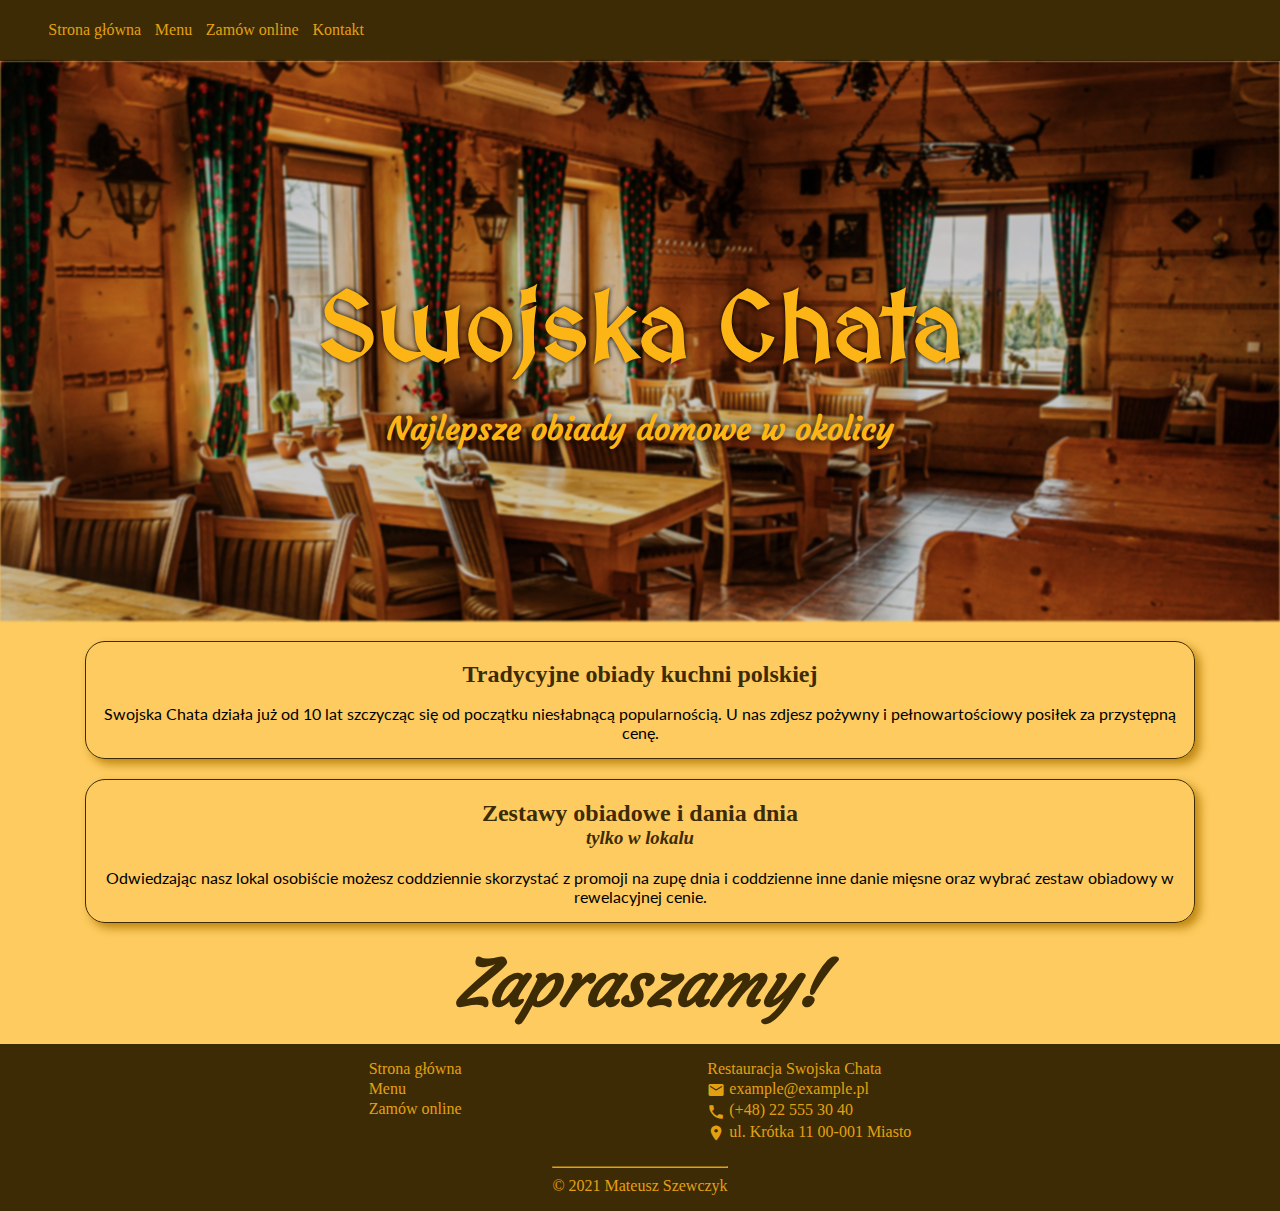
==== index.html @ 74ea61b6 "footer expansion" ====
<!DOCTYPE html>
<html lang="pl" dir="ltr">
  <head>
    <meta charset="utf-8">
    <meta name="viewport" content="width=device-width, initial-scale=1.0">
    <title>Swojska Chata | najlepsze obiady domowe!</title>
    <link rel="stylesheet" href="css/style.css" type="text/css">
  </head>
  <body>
    <header>
      <nav>
        <ul>
          <li><a href="index.html">Strona główna</a></li>
          <li><a href="menu.html">Menu</a><ul>
            <li><a href="menu.html#zupy">Zupy</a></li>
            <li><a href="menu.html#glowne">Dania główne</a></li>
            <li><a href="menu.html#maczne">Potrawy mączne</a></li>
            <li><a href="menu.html#przystawki">Przystawki i przekąski zimne na zamówienie</a></li>
          </ul></li>
          <li><a href="zamowienie.html">Zamów online</a></li>
          <li><a href="kontakt.html">Kontakt</a></li>
        </ul>
      </nav>
      <div id="banner">
        <span>
          <h1>Swojska Chata</h1>
          <h2>Najlepsze obiady domowe w okolicy</h2>
        </span>
        <img src="images/banner.jpg" alt="baner">
      </div>
    </header>
    <main>
      <article>
        <h2>Tradycyjne obiady kuchni polskiej</h2>
        <p>Swojska Chata działa już od 10 lat szczycząc się od początku niesłabnącą popularnością. U nas zdjesz pożywny i&nbsp;pełnowartościowy posiłek za przystępną cenę.</p>
      </article>
      <article>
        <h2>Zestawy obiadowe i dania dnia</h2>
        <h3><i>tylko w lokalu</i></h3>
        <p>Odwiedzając nasz lokal osobiście możesz coddziennie skorzystać z promoji na zupę dnia i coddzienne inne danie mięsne oraz wybrać zestaw obiadowy w rewelacyjnej cenie.</p>
      </article>
      <section id="welcome">
        Zapraszamy!
      </section>
    </main>
    <footer>
      <section id="links">
        <a href="index.html">Strona główna</a><br>
        <a href="menu.html">Menu</a><br>
        <a href="zamowienie.html">Zamów online</a><br>
      </section>
      <section class="contact">
        Restauracja Swojska Chata<br>
        <span class="material-icons">email</span> example@example.pl<br>
        <span class="material-icons">call</span> (+48) 22 555 30 40<br>
        <span class="material-icons">location_on</span> ul. Krótka 11 00-001 Miasto<br>
      </section>
      <span><hr>&copy; 2021 Mateusz Szewczyk</span>
    </footer>
  </body>
</html>
---- css/style.css ----
@import url('https://fonts.googleapis.com/css2?family=Courgette&family=Lato&family=MedievalSharp&display=swap');
@import url('https://fonts.googleapis.com/icon?family=Material+Icons');

body {
  background-color: #FDCB60;
  margin: 0;
  box-sizing: border-box;
}

body, header {
  display: flex;
  flex-direction: column;
}

h1, h2, h3, h4, #welcome {
  text-align: center;
}

header h1 {
  color: #FDB515;
  font-family: 'MedievalSharp', cursive;
  font-size: 600%;
  margin-bottom: 0;
  text-shadow: 0px 0px 5px black;
}

header h2 {
  color: #FDB515;
  font-family: 'Courgette', cursive;
  text-shadow: 0px 0px 10px black;
  font-size: 200%;
}

#banner {
  position: relative;
  display: inline-block;
}

#banner img{
  width: 100%;
  filter: blur(1px) brightness(80%);
  display: block;
}

#banner span {
  position: absolute;
  top: 50%; left: 0; right: 0;
  transform: translate(0 ,-50%);
  z-index: 2;

}

p {
  text-align: justify;
}

nav {
  margin: 0;
  flex: 100%;
  background-color: #3D2B05;
  text-align: left;
  overflow: hidden;
  font-family: calibri, tahoma;
}

nav a {
  color: #E3A112;
}

nav>ul {
  display: flex;
  flex-direction: row;
}

nav>ul li {
  list-style-type: none;
  margin-left: 3px;
}

nav>ul li:hover {
  border-bottom: 1px solid #E3A112;
  margin-bottom: -1px;
}

nav>ul li a {
  display: block;
  padding: 4pt;
  text-decoration: none;
}

nav>ul li li {
  margin: 0;
}

nav>ul li li:nth-child(n) {
  border-top: 1px solid white;
}

nav>ul li li:first-child {
  border-top: 1px solid #BD860F;
}

nav>ul li li a {
  width: 160px;
  color: #3D2B05;
}

nav>ul li li:hover {
  background: white;
}

nav>ul li ul {
  overflow: hidden;
  display: none;
}

nav>ul li:hover ul {
  position: absolute;
  margin-top: 2px;
  z-index: 3;
  background: #BD860F;
  padding: 0;
  display: block;
  width: 177px;
  border-radius: 5px;
}

article h3 {
  margin-top: 0;
}

article h2 {
  margin-bottom: 0;
}

article h2, article h3 {
  color: #3D2B05;
}

main {
  display: flex;
  flex-direction: column;
  justify-content: space-around;
  align-items: center;
  align-content: center;
}

article {
  margin-top: 20px;
  border: 1px solid #3D2B05;
  box-shadow: 5px 5px 10px #BD860F;
  border-radius: 20px;
  width: 85%;
  padding: 0 10px;
}

#welcome {
  margin: 20px auto;
  color: #3D2B05;
  font-weight: bold;
  font-style: italic;
  font-family: 'Courgette', cursive;
  font-size: 400%;
}

article p {
  font-family: 'Lato', sans-serif;
  text-align: center;
}

footer {
  color: #E3A112;
  text-align: left;
  background-color: #3D2B05;
  font-weight: lighter;
  display: grid;
  grid-template-areas:
      '. links contact .'
      ' . copy copy .';
  grid-gap: minmax(0, 1fr);
  justify-content: space-around;
  align-items: normal;
  align-content: center;
  padding-top: 15px;
  line-height: 20px;
}

#links {
  grid-area: links;
}

footer .contact {
  grid-area: contact;
}

#links a {
  text-decoration: none;
  color: #E3A112;
}

#links, footer .contact {
  flex: auto;
}

footer span {
  margin: 15px auto;
  text-align: center;
  grid-area: copy;
}

hr {
  border-color: #E3A112;
}

.material-icons {
  margin: 0;
  font-size: 18px;
  vertical-align: middle;
  line-height: 20px;
}
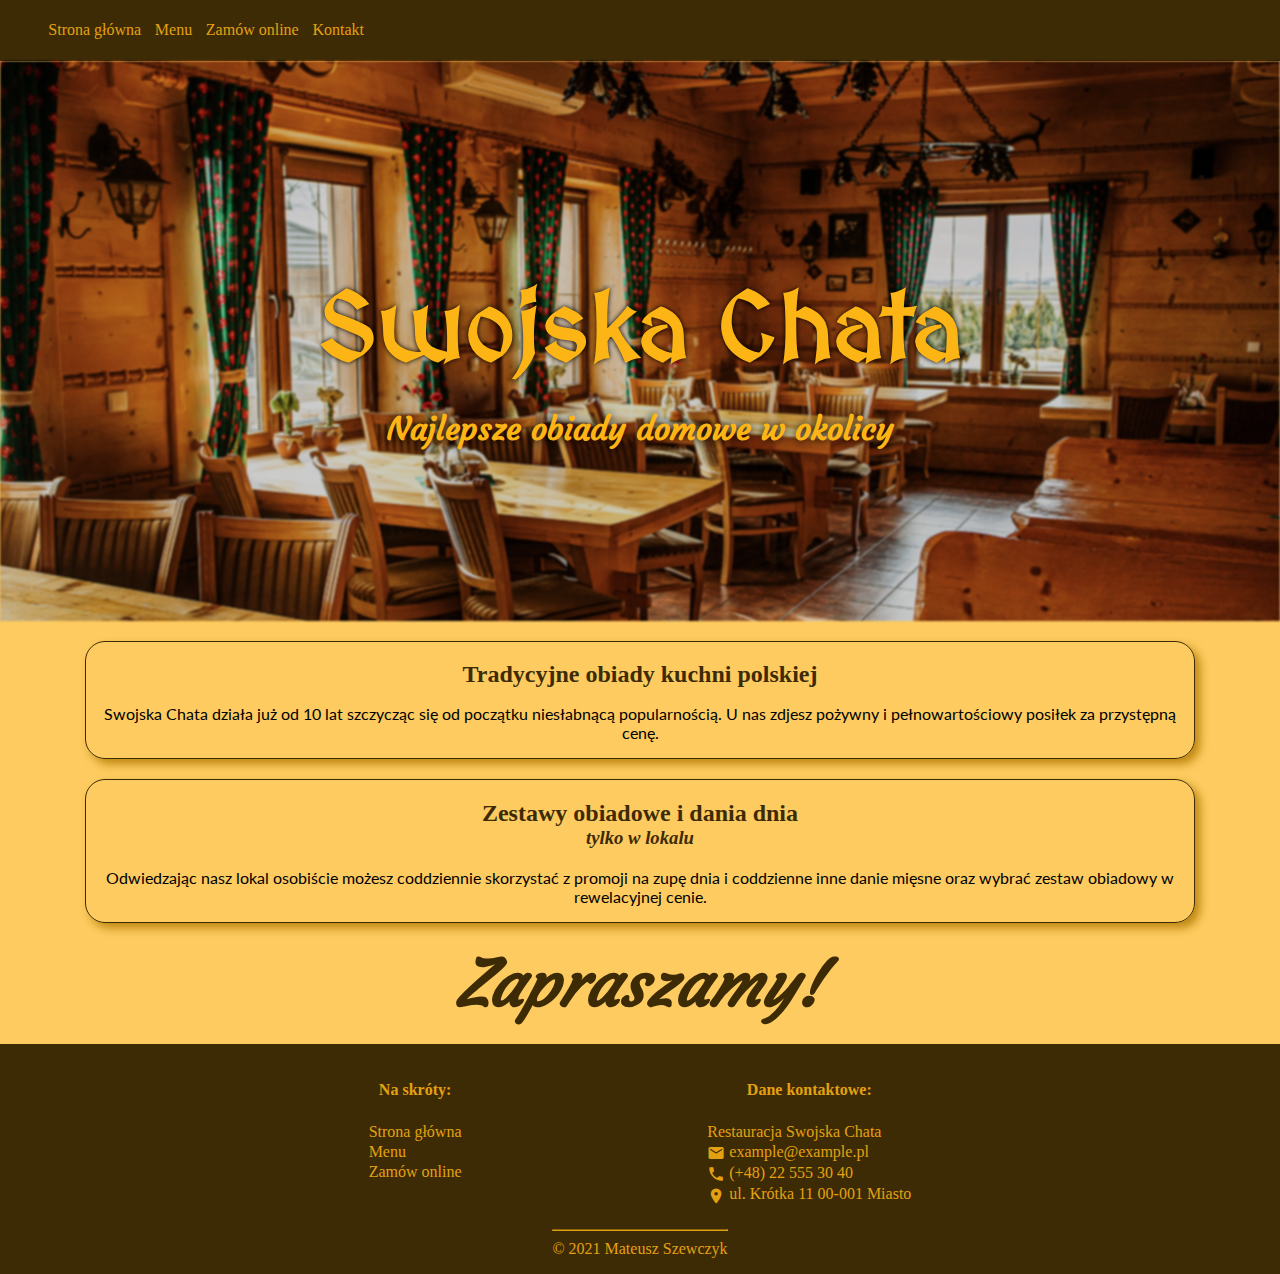
==== commit f962eef6: "Modified footer" ====
--- a/index.html
+++ b/index.html
@@ -45,15 +45,17 @@
     </main>
     <footer>
       <section id="links">
+        <h4>Na skróty:</h4>
         <a href="index.html">Strona główna</a><br>
         <a href="menu.html">Menu</a><br>
         <a href="zamowienie.html">Zamów online</a><br>
       </section>
       <section class="contact">
+        <h4>Dane kontaktowe:</h4>
         Restauracja Swojska Chata<br>
-        <span class="material-icons">email</span> example@example.pl<br>
-        <span class="material-icons">call</span> (+48) 22 555 30 40<br>
-        <span class="material-icons">location_on</span> ul. Krótka 11 00-001 Miasto<br>
+        <a href="mailto: example@example.pl"><span class="material-icons">email</span> example@example.pl</a><br>
+        <a href="tel:+48225553040"><span class="material-icons">call</span> (+48) 22 555 30 40</a><br>
+        <a href="https://www.google.com/maps/place/Kr%C3%B3tka+11,+24-100+Pu%C5%82awy/" target="_blank"><span class="material-icons">location_on</span> ul. Krótka 11 00-001 Miasto</a><br>
       </section>
       <span><hr>&copy; 2021 Mateusz Szewczyk</span>
     </footer>
--- a/css/style.css
+++ b/css/style.css
@@ -193,7 +193,7 @@
   grid-area: contact;
 }
 
-#links a {
+footer a {
   text-decoration: none;
   color: #E3A112;
 }
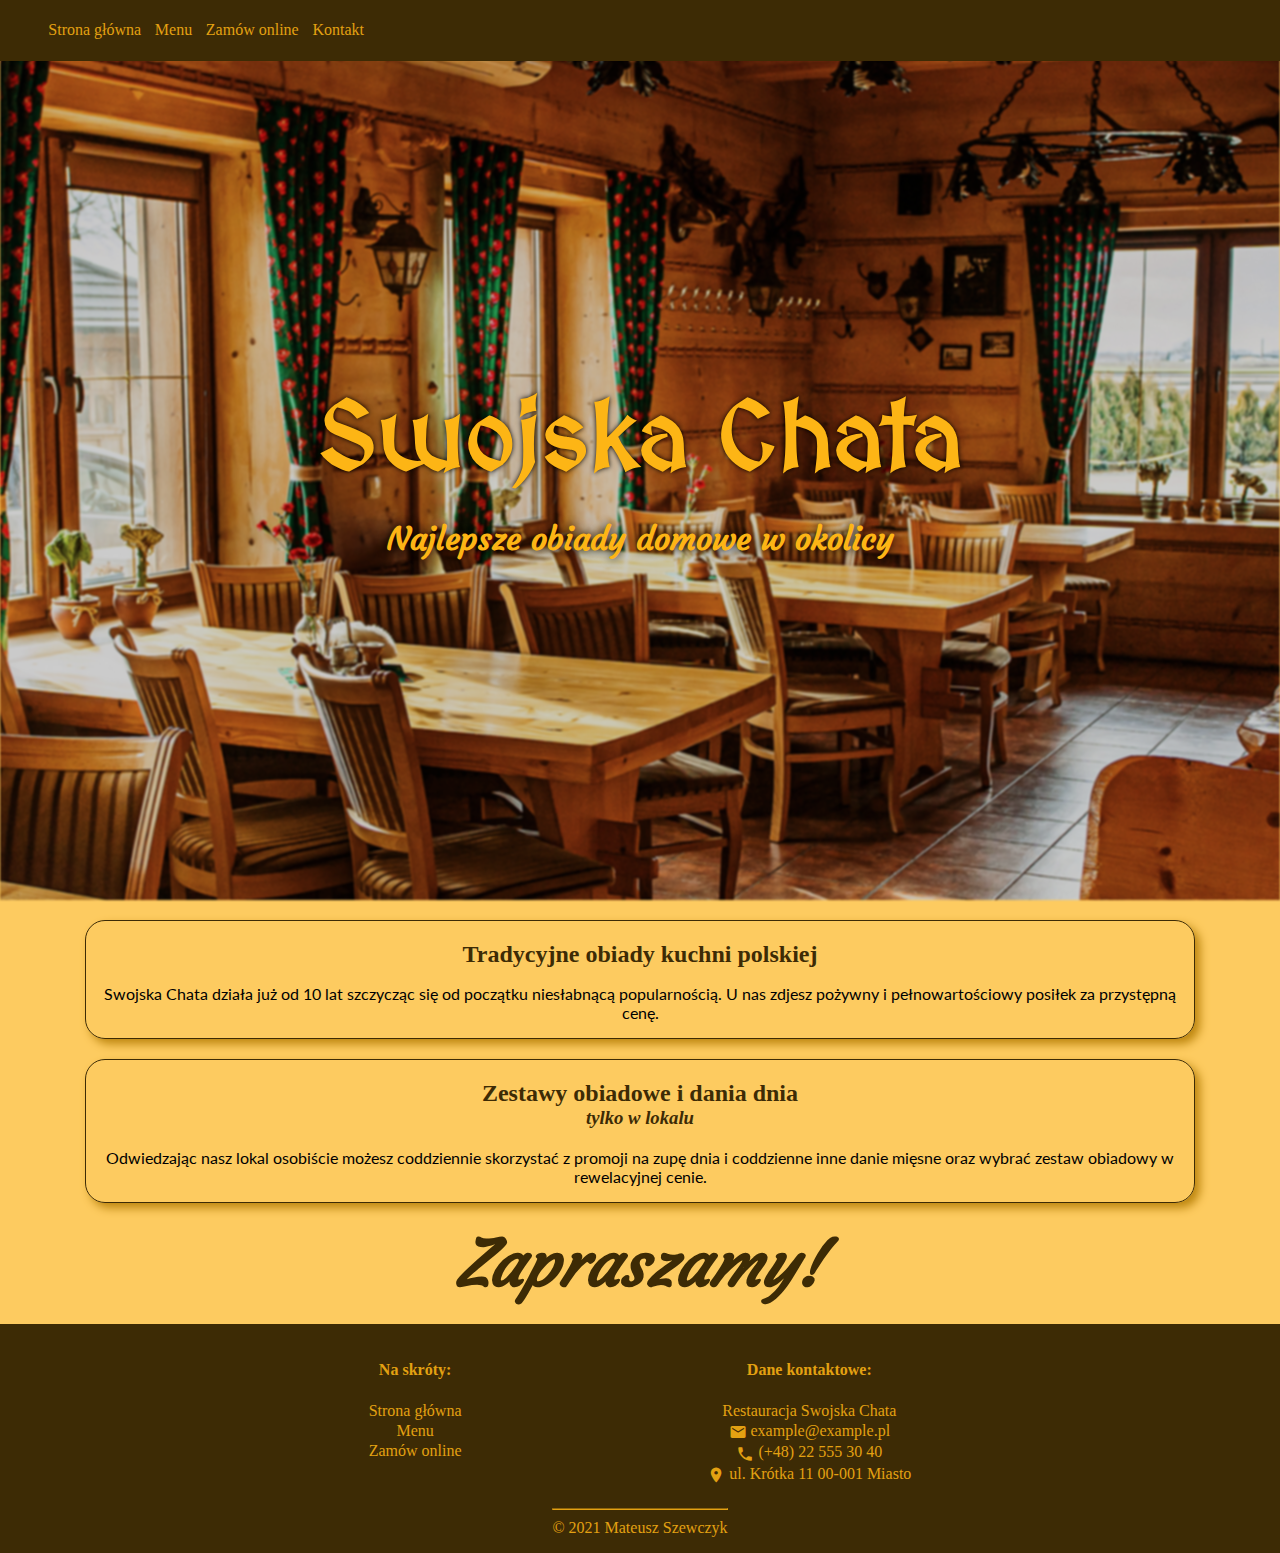
==== commit abfe592e: "RWD layout introduced and all .html styled up" ====
--- a/index.html
+++ b/index.html
@@ -8,14 +8,13 @@
   </head>
   <body>
     <header>
-      <nav>
+      <nav class="at_index">
         <ul>
           <li><a href="index.html">Strona główna</a></li>
           <li><a href="menu.html">Menu</a><ul>
             <li><a href="menu.html#zupy">Zupy</a></li>
             <li><a href="menu.html#glowne">Dania główne</a></li>
             <li><a href="menu.html#maczne">Potrawy mączne</a></li>
-            <li><a href="menu.html#przystawki">Przystawki i przekąski zimne na zamówienie</a></li>
           </ul></li>
           <li><a href="zamowienie.html">Zamów online</a></li>
           <li><a href="kontakt.html">Kontakt</a></li>
@@ -24,17 +23,17 @@
       <div id="banner">
         <span>
           <h1>Swojska Chata</h1>
-          <h2>Najlepsze obiady domowe w okolicy</h2>
+          <h2 class="at_index">Najlepsze obiady domowe w okolicy</h2>
         </span>
-        <img src="images/banner.jpg" alt="baner">
+        <img src="images/banner.jpg" alt="baner" class="at_index">
       </div>
     </header>
     <main>
-      <article>
+      <article class="main">
         <h2>Tradycyjne obiady kuchni polskiej</h2>
         <p>Swojska Chata działa już od 10 lat szczycząc się od początku niesłabnącą popularnością. U nas zdjesz pożywny i&nbsp;pełnowartościowy posiłek za przystępną cenę.</p>
       </article>
-      <article>
+      <article class="main">
         <h2>Zestawy obiadowe i dania dnia</h2>
         <h3><i>tylko w lokalu</i></h3>
         <p>Odwiedzając nasz lokal osobiście możesz coddziennie skorzystać z promoji na zupę dnia i coddzienne inne danie mięsne oraz wybrać zestaw obiadowy w rewelacyjnej cenie.</p>
--- a/css/style.css
+++ b/css/style.css
@@ -5,6 +5,7 @@
   background-color: #FDCB60;
   margin: 0;
   box-sizing: border-box;
+  min-height: 100vh;
 }
 
 body, header {
@@ -14,6 +15,10 @@
 
 h1, h2, h3, h4, #welcome {
   text-align: center;
+}
+
+header{
+  max-height: 100vh;
 }
 
 header h1 {
@@ -38,8 +43,15 @@
 
 #banner img{
   width: 100%;
+  height: 45vh;
   filter: blur(1px) brightness(80%);
   display: block;
+  object-fit: cover;
+}
+
+img.at_index {
+  min-height: 100vh;
+  object-fit: cover;
 }
 
 #banner span {
@@ -47,7 +59,6 @@
   top: 50%; left: 0; right: 0;
   transform: translate(0 ,-50%);
   z-index: 2;
-
 }
 
 p {
@@ -59,8 +70,13 @@
   flex: 100%;
   background-color: #3D2B05;
   text-align: left;
-  overflow: hidden;
   font-family: calibri, tahoma;
+}
+
+nav.at_index {
+  position: fixed;
+  z-index: 3;
+  width: 100%;
 }
 
 nav a {
@@ -69,7 +85,7 @@
 
 nav>ul {
   display: flex;
-  flex-direction: row;
+  flex-direction: row wrap;
 }
 
 nav>ul li {
@@ -125,15 +141,15 @@
   border-radius: 5px;
 }
 
-article h3 {
+article.main h3 {
   margin-top: 0;
 }
 
-article h2 {
+article.main h2 {
   margin-bottom: 0;
 }
 
-article h2, article h3 {
+article.main h2, article.main h3 {
   color: #3D2B05;
 }
 
@@ -145,7 +161,7 @@
   align-content: center;
 }
 
-article {
+article.main {
   margin-top: 20px;
   border: 1px solid #3D2B05;
   box-shadow: 5px 5px 10px #BD860F;
@@ -163,7 +179,7 @@
   font-size: 400%;
 }
 
-article p {
+article.main p {
   font-family: 'Lato', sans-serif;
   text-align: center;
 }
@@ -174,15 +190,13 @@
   background-color: #3D2B05;
   font-weight: lighter;
   display: grid;
-  grid-template-areas:
-      '. links contact .'
-      ' . copy copy .';
   grid-gap: minmax(0, 1fr);
   justify-content: space-around;
   align-items: normal;
   align-content: center;
   padding-top: 15px;
   line-height: 20px;
+  margin-top: auto;
 }
 
 #links {
@@ -218,3 +232,67 @@
   vertical-align: middle;
   line-height: 20px;
 }
+
+.contact h2 {
+  font-weight: bold;
+  font-style: italic;
+  font-family: 'Courgette', cursive;
+  font-size: 190%;
+  color: #3D2B05;
+}
+
+main>.contact a {
+  text-decoration: none;
+  color: #3D2B05;
+}
+
+#map {
+  margin-top: 10px;
+}
+
+#map iframe {
+  width: 100vw;
+  max-width: 100%;
+  height: 300px;
+}
+
+@media screen and (min-width: 655px) {
+  footer{
+    grid-template-areas:
+      '. links contact .'
+      ' . copy copy .';
+    text-align: center;
+  }
+}
+
+@media screen and (max-width: 654px) {
+  footer {
+    grid-template-areas:
+      '. links .'
+      '. contact .'
+      ' . copy .';
+    text-align: center;
+  }
+  footer h4{
+    text-decoration: underline;
+    font-weight: bold;
+  }
+  #banner h2 {
+    display: none;
+  }
+  h2.at_index {
+    display: block !important;
+  }
+}
+
+@media screen and (max-width: 390px) {
+  #banner h1{
+    font-size: 400%;
+  }
+  nav>ul{
+    display: grid;
+    grid-template-areas:
+      '. .'
+      '. .';
+  }
+}
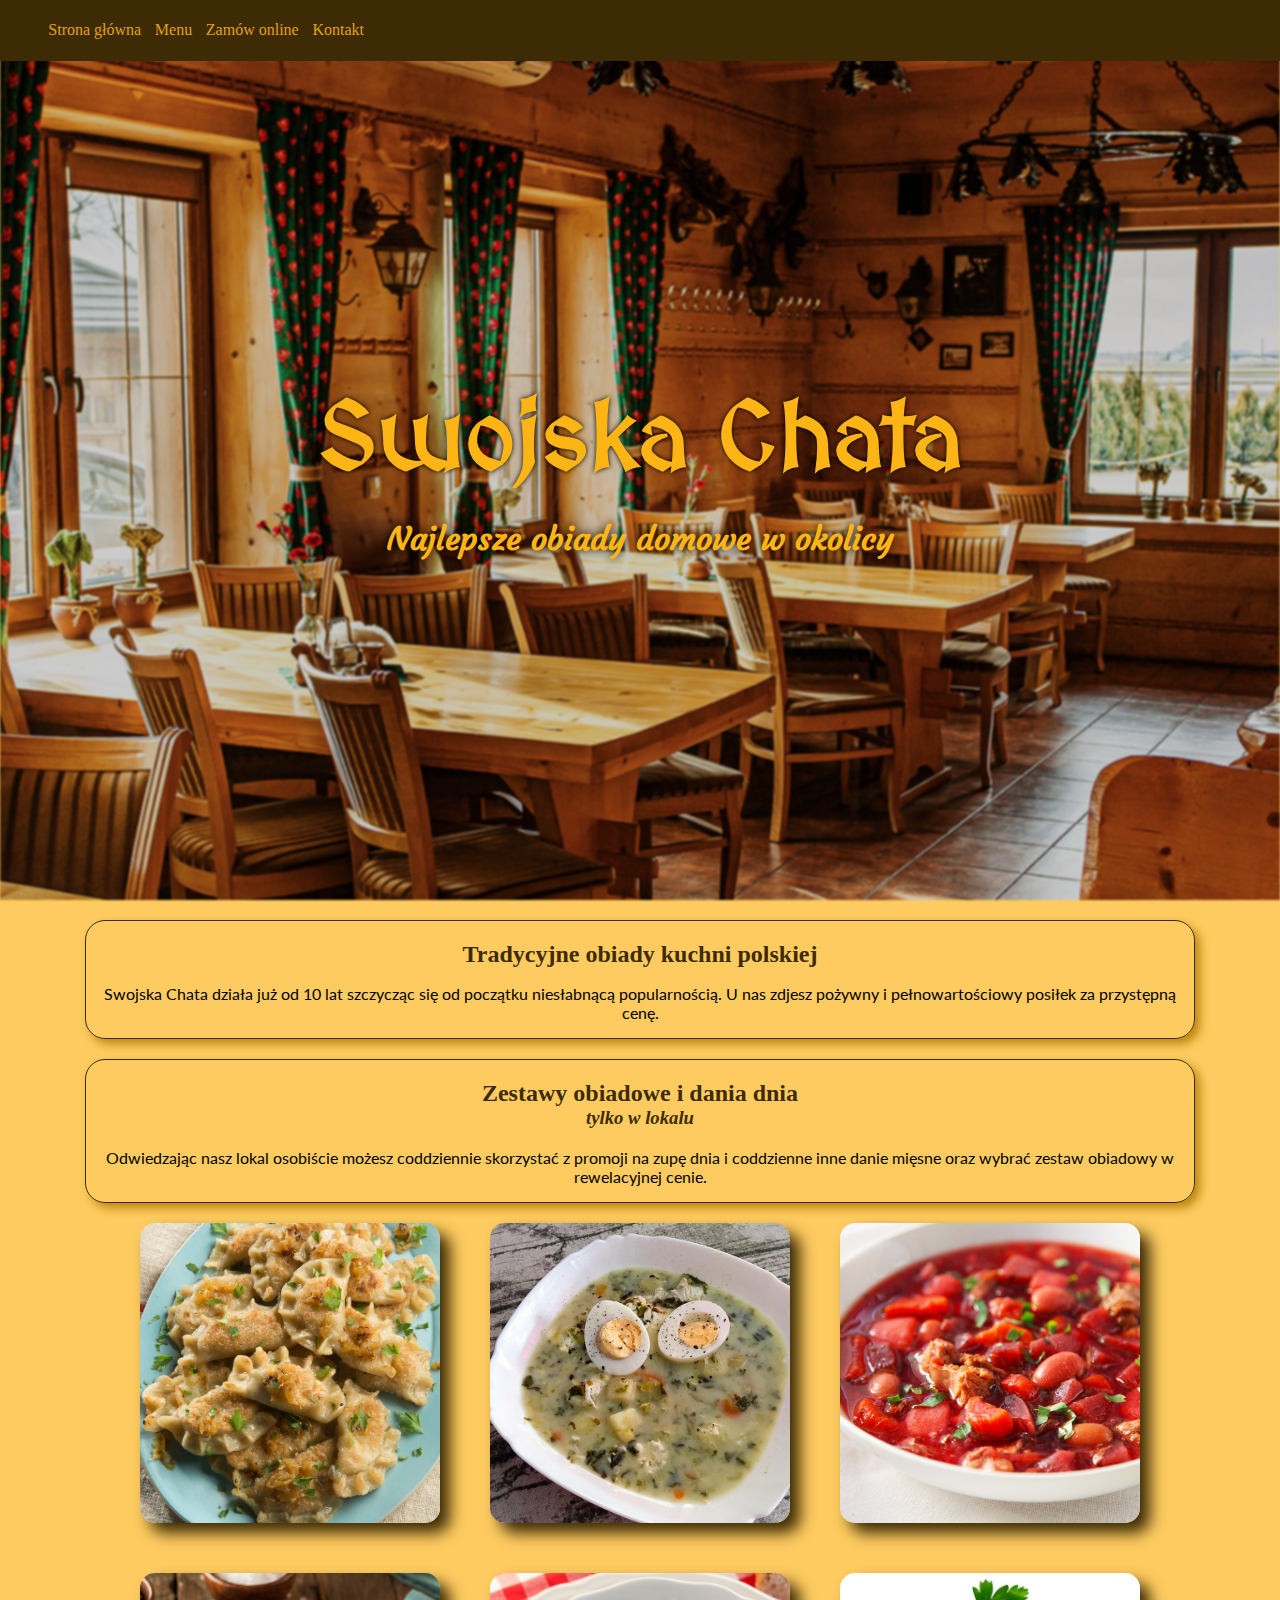
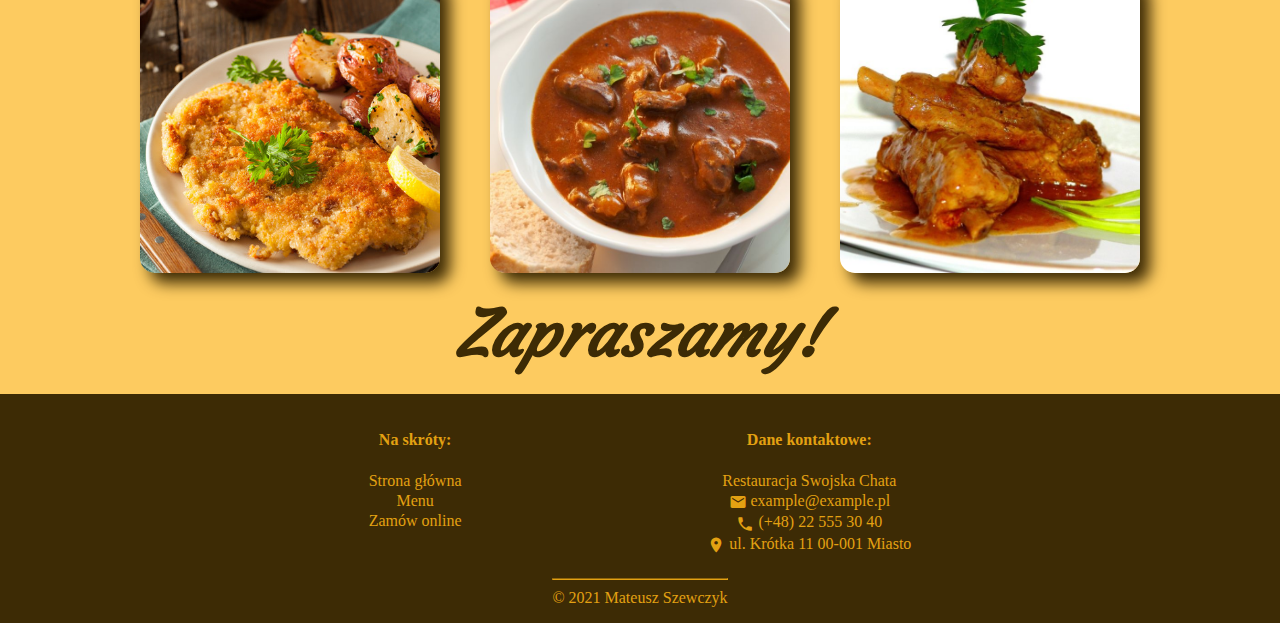
==== commit 5d8f92ca: "added gallery into home page" ====
--- a/index.html
+++ b/index.html
@@ -5,6 +5,8 @@
     <meta name="viewport" content="width=device-width, initial-scale=1.0">
     <title>Swojska Chata | najlepsze obiady domowe!</title>
     <link rel="stylesheet" href="css/style.css" type="text/css">
+    <script src="https://ajax.googleapis.com/ajax/libs/jquery/3.6.0/jquery.min.js"></script>
+    <script src="js/gallery.js"></script>
   </head>
   <body>
     <header>
@@ -29,15 +31,16 @@
       </div>
     </header>
     <main>
-      <article class="main">
-        <h2>Tradycyjne obiady kuchni polskiej</h2>
-        <p>Swojska Chata działa już od 10 lat szczycząc się od początku niesłabnącą popularnością. U nas zdjesz pożywny i&nbsp;pełnowartościowy posiłek za przystępną cenę.</p>
-      </article>
-      <article class="main">
-        <h2>Zestawy obiadowe i dania dnia</h2>
-        <h3><i>tylko w lokalu</i></h3>
-        <p>Odwiedzając nasz lokal osobiście możesz coddziennie skorzystać z promoji na zupę dnia i coddzienne inne danie mięsne oraz wybrać zestaw obiadowy w rewelacyjnej cenie.</p>
-      </article>
+        <article class="main">
+          <h2>Tradycyjne obiady kuchni polskiej</h2>
+          <p>Swojska Chata działa już od 10 lat szczycząc się od początku niesłabnącą popularnością. U nas zdjesz pożywny i&nbsp;pełnowartościowy posiłek za przystępną cenę.</p>
+        </article>
+        <article class="main">
+          <h2>Zestawy obiadowe i dania dnia</h2>
+          <h3><i>tylko w lokalu</i></h3>
+          <p>Odwiedzając nasz lokal osobiście możesz coddziennie skorzystać z promoji na zupę dnia i coddzienne inne danie mięsne oraz wybrać zestaw obiadowy w rewelacyjnej cenie.</p>
+        </article>
+        <section id="gallery"></section>
       <section id="welcome">
         Zapraszamy!
       </section>
--- a/css/style.css
+++ b/css/style.css
@@ -285,6 +285,21 @@
   }
 }
 
+@media screen and (max-width: 654px) and (orientation: landscape) {
+  #banner h1 {
+    font-size: 300%;
+  }
+}
+
+@media screen and (max-height: 470px) and (orientation: landscape) {
+  #banner h2 {
+    display: none !important;
+  }
+  #banner h1{
+    font-size: 300%;
+  }
+}
+
 @media screen and (max-width: 390px) {
   #banner h1{
     font-size: 400%;
@@ -295,4 +310,67 @@
       '. .'
       '. .';
   }
-}
+  #welcome {
+    font-size: 200%;
+  }
+  nav>ul li:hover ul {
+    right: 0;
+  }
+}
+
+@media screen and (max-width: 390px) and (orientation: landscape) {
+  h2.at_index {
+    display: none !important;
+  }
+  #banner h1{
+    font-size: 300%;
+  }
+}
+
+/* galeria */
+#gallery{
+  width: 85%;
+  display: grid;
+  grid-template-areas:
+    '. . .'
+    '. . .';
+  justify-content: center;
+  align-items: center;
+  align-content: center;
+  grid-gap: 50px;
+  margin-top: 20px;
+}
+
+#gallery img {
+  width: 300px;
+  height: 300px;
+  object-fit: cover;
+  border-radius: 15px;
+  box-shadow: 10px 10px 15px #3D2B05;
+}
+
+@media screen and (max-width: 1184px){
+  #gallery{
+    grid-template-areas:
+      '. .'
+      '. .';
+  }
+}
+
+@media screen and (max-width: 770px){
+  #gallery img{
+    width: 200px;
+    height: 200px;
+  }
+}
+
+@media screen and (max-width: 545px){
+  #gallery{
+  grid-template-areas: none;
+  grid-gap: 10px;
+  }
+
+  #gallery img {
+    width: 150px;
+    height: 150px;
+}
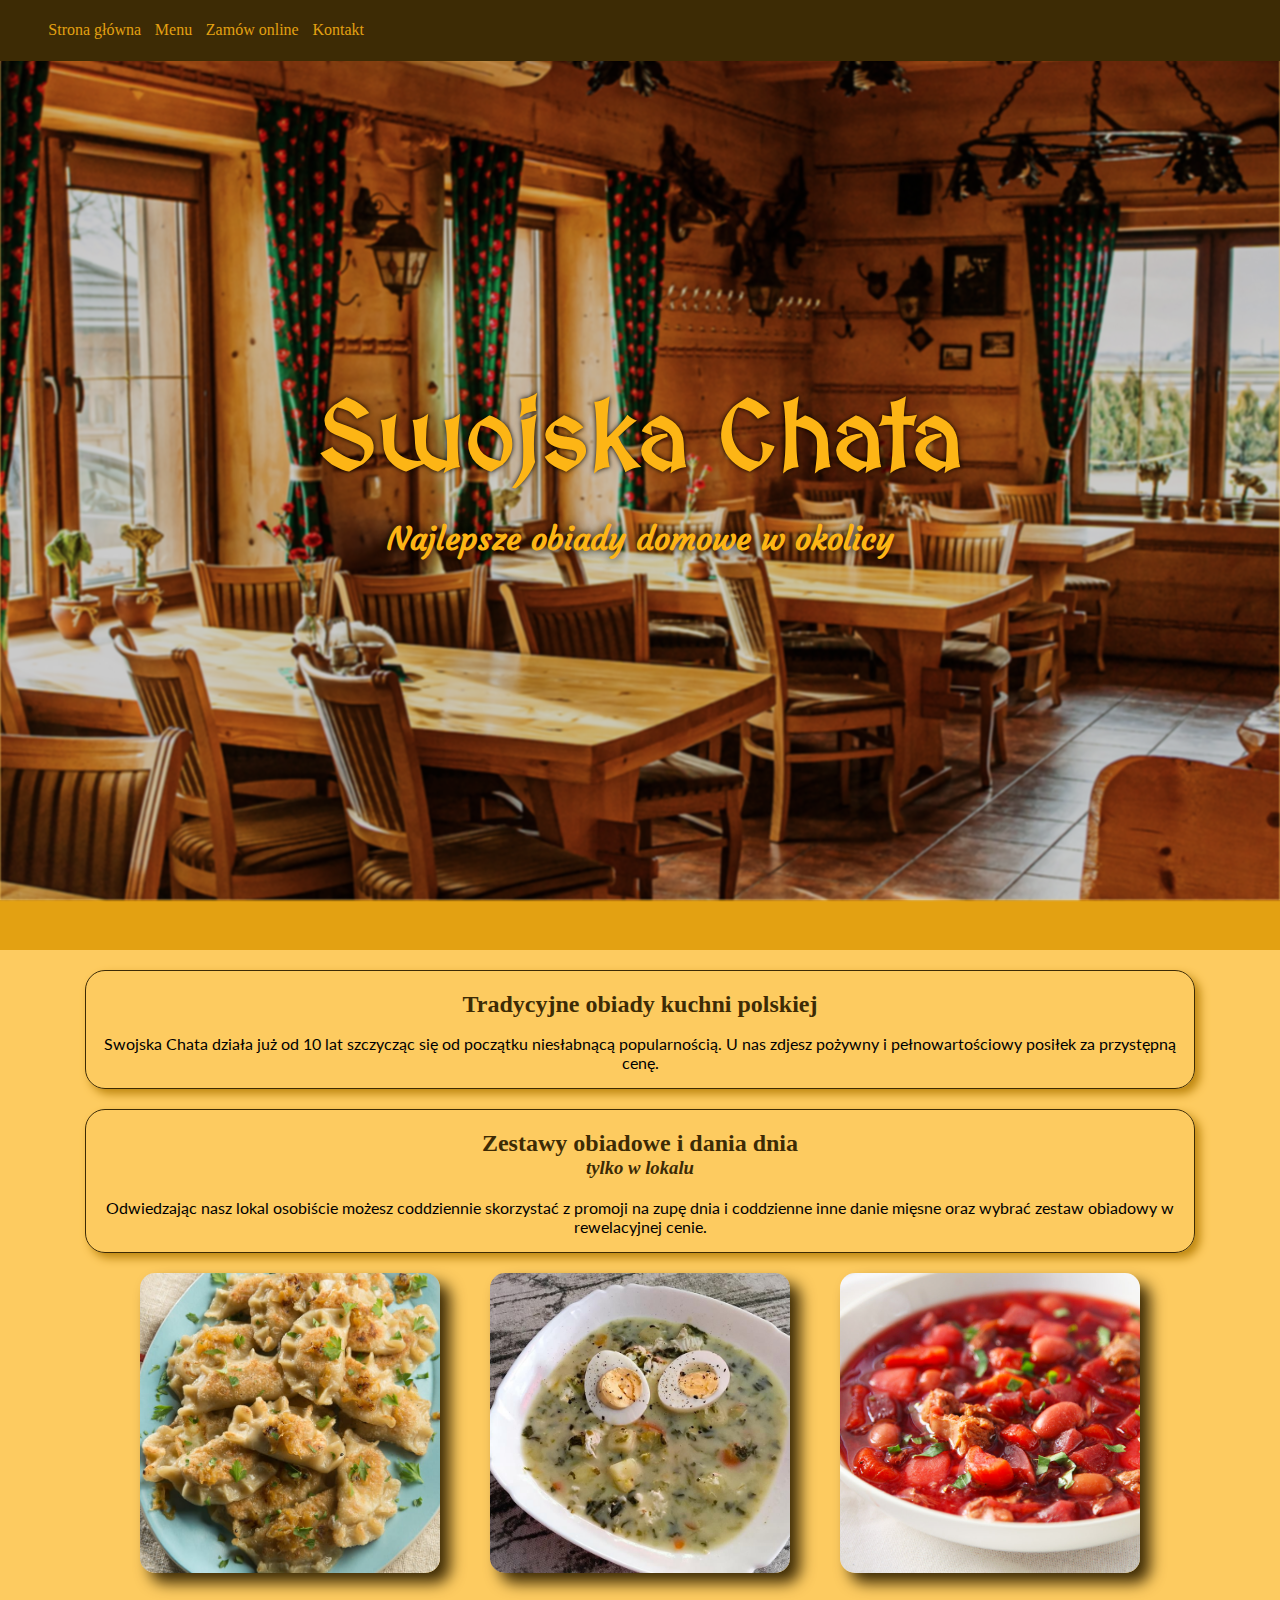
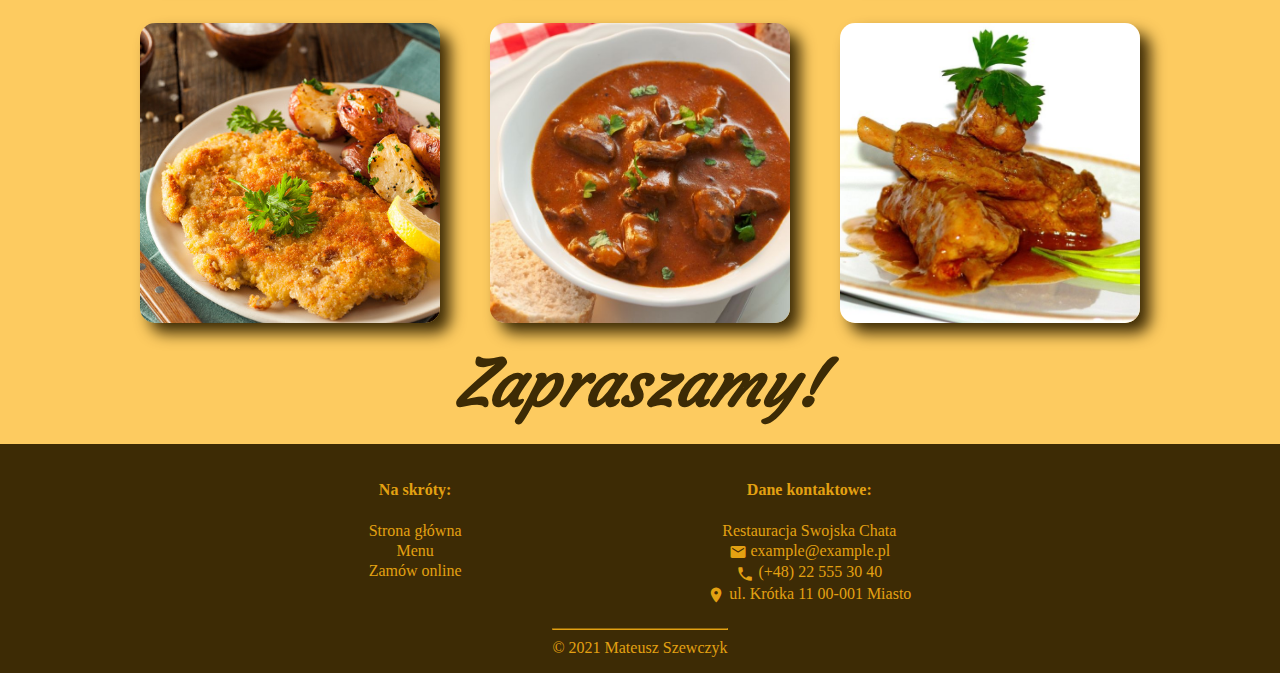
==== commit fd533f35: "added announcement bar into index.html" ====
--- a/index.html
+++ b/index.html
@@ -31,6 +31,9 @@
       </div>
     </header>
     <main>
+      <section id="annonce_bar"><p>ZUPA DNIA: chłodnik litewski za 5 zł!!!&nbsp;&nbsp;&nbsp;***
+&nbsp;&nbsp;&nbsp;23.06.2021 (środa) jesteśmy nieczynni. Przepraszamy&nbsp;&nbsp;&nbsp;***
+&nbsp;&nbsp;&nbsp;W każdą niedzielę do zestawu obiadowego za min. 30 zł lody GRATIS&nbsp;&nbsp;&nbsp;***</p></section>
         <article class="main">
           <h2>Tradycyjne obiady kuchni polskiej</h2>
           <p>Swojska Chata działa już od 10 lat szczycząc się od początku niesłabnącą popularnością. U nas zdjesz pożywny i&nbsp;pełnowartościowy posiłek za przystępną cenę.</p>
--- a/css/style.css
+++ b/css/style.css
@@ -256,6 +256,42 @@
   height: 300px;
 }
 
+
+
+/* pasek powiadomien */
+#annonce_bar{
+  width: 100%;
+  min-width: 100%;
+  overflow: hidden;
+  background-color: #E3A112;
+  font-weight: bold;
+  font-size: 120%;
+  //display: none;
+}
+
+#annonce_bar p {
+  width: 100%;
+  height: 100%;
+  margin: 0;
+  line-height: 50px;
+  text-align: center;
+  transform: translateX(100%);
+  animation: scroll 30s linear infinite;
+  white-space:nowrap;
+}
+@keyframes scroll {
+ 0%   {
+ transform: translateX(100%);
+ }
+ 100% {
+ transform: translateX(-100%);
+ }
+}
+
+
+
+
+
 @media screen and (min-width: 655px) {
   footer{
     grid-template-areas:
@@ -282,6 +318,10 @@
   }
   h2.at_index {
     display: block !important;
+  }
+
+  #annonce_bar p {
+    animation: scroll 15s linear infinite;
   }
 }
 
@@ -373,4 +413,5 @@
   #gallery img {
     width: 150px;
     height: 150px;
-}
+  }
+}
